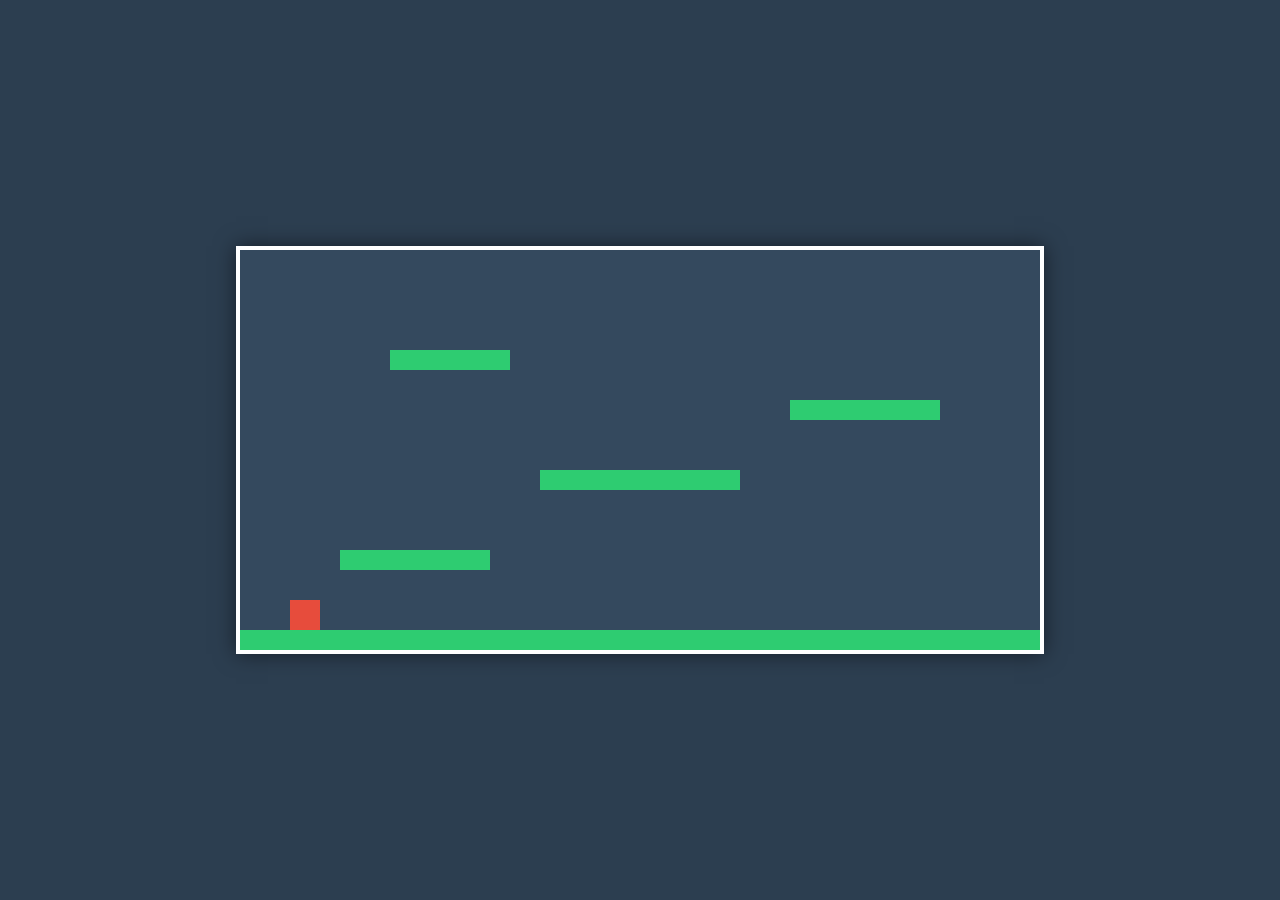
==== jogo.html @ 410c8f5d "Create jogo.html" ====
<!DOCTYPE html>
<html lang="pt-BR">
<head>
    <meta charset="UTF-8">
    <meta name="viewport" content="width=device-width, initial-scale=1.0">
    <title>Jogo de Plataforma em HTML</title>
    <style>
        body {
            background-color: #2c3e50;
            display: flex;
            justify-content: center;
            align-items: center;
            height: 100vh;
            margin: 0;
            font-family: sans-serif;
            color: white;
        }
        canvas {
            background-color: #34495e;
            border: 4px solid #fff;
            box-shadow: 0 0 20px rgba(0, 0, 0, 0.5);
        }
    </style>
</head>
<body>

<canvas id="gameCanvas" width="800" height="400"></canvas>

<script>
    const canvas = document.getElementById("gameCanvas");
    const ctx = canvas.getContext("2d");

    // Configurações da Física
    const gravity = 0.5;
    const friction = 0.8;

    // Jogador
    const player = {
        x: 50,
        y: 200,
        width: 30,
        height: 30,
        velocityX: 0,
        velocityY: 0,
        speed: 2,
        jumpForce: -10,
        grounded: false,
        jumping: false,
        color: "#e74c3c"
    };

    // Teclas pressionadas
    const keys = {
        right: false,
        left: false,
        up: false
    };

    // Plataformas do jogo [x, y, width, height]
    const platforms = [
        [0, 380, 800, 20],   // Chão
        [100, 300, 150, 20],  // Plataforma 1
        [300, 220, 200, 20],  // Plataforma 2
        [550, 150, 150, 20],  // Plataforma 3
        [150, 100, 120, 20]   // Plataforma 4
    ];

    // Detecção de colisão entre dois retângulos
    function getRectCollision(rect1, rect2) {
        return rect1.x < rect2.x + rect2.width &&
               rect1.x + rect1.width > rect2.x &&
               rect1.y < rect2.y + rect2.height &&
               rect1.y + rect1.height > rect2.y;
    }

    // Função de Loop do jogo
    function update() {
        // 1. Física e Movimentação Horizontal
        if (keys.right) {
            player.velocityX += player.speed;
        }
        if (keys.left) {
            player.velocityX -= player.speed;
        }

        player.velocityX *= friction;
        player.x += player.velocityX;

        // 2. Física e Movimentação Vertical (Gravidade e Pulo)
        player.velocityY += gravity;
        player.y += player.velocityY;
        player.grounded = false;

        // 3. Checagem de colisão com as plataformas
        for (let i = 0; i < platforms.length; i++) {
            let platform = platforms[i];
            let platObj = {x: platform[0], y: platform[1], width: platform[2], height: platform[3]};

            if (getRectCollision(player, platObj)) {
                // Colisão pelo topo do jogador
                if (player.velocityY > 0 && player.y + player.height - player.velocityY <= platObj.y) {
                    player.y = platObj.y - player.height;
                    player.velocityY = 0;
                    player.grounded = true;
                    player.jumping = false;
                }
            }
        }

        // Limites da tela nas laterais
        if (player.x < 0) player.x = 0;
        if (player.x + player.width > canvas.width) player.x = canvas.width - player.width;

        // Limite de queda (Game Over / Reiniciar)
        if (player.y > canvas.height) {
            player.x = 50;
            player.y = 200;
            player.velocityY = 0;
        }

        // 4. Renderização (Desenhar na tela)
        ctx.clearRect(0, 0, canvas.width, canvas.height);

        // Desenhar jogador
        ctx.fillStyle = player.color;
        ctx.fillRect(player.x, player.y, player.width, player.height);

        // Desenhar plataformas
        ctx.fillStyle = "#2ecc71";
        for (let i = 0; i < platforms.length; i++) {
            let p = platforms[i];
            ctx.fillRect(p[0], p[1], p[2], p[3]);
        }

        requestAnimationFrame(update);
    }

    // Controles pelo teclado (Apertar)
    document.addEventListener("keydown", function(e) {
        if (e.code === "ArrowRight" || e.code === "KeyD") keys.right = true;
        if (e.code === "ArrowLeft" || e.code === "KeyA") keys.left = true;
        if ((e.code === "ArrowUp" || e.code === "KeyW" || e.code === "Space") && player.grounded && !player.jumping) {
            player.velocityY = player.jumpForce;
            player.grounded = false;
            player.jumping = true;
        }
    });

    // Controles pelo teclado (Soltar)
    document.addEventListener("keyup", function(e) {
        if (e.code === "ArrowRight" || e.code === "KeyD") keys.right = false;
        if (e.code === "ArrowLeft" || e.code === "KeyA") keys.left = false;
    });

    // Iniciar o jogo
    update();
</script>

</body>
</html>
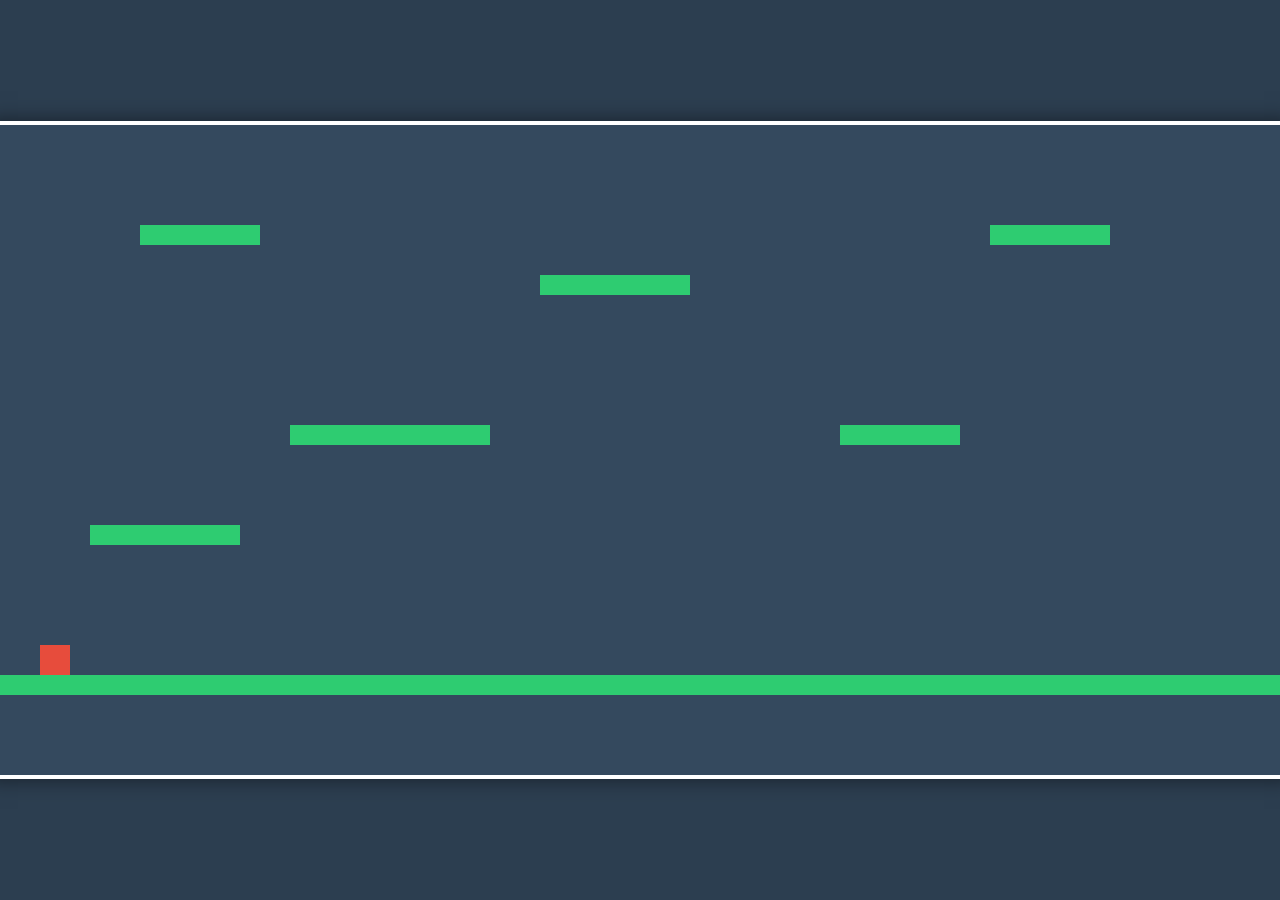
==== commit 4851c519: "Update jogo.html" ====
--- a/jogo.html
+++ b/jogo.html
@@ -24,7 +24,7 @@
 </head>
 <body>
 
-<canvas id="gameCanvas" width="800" height="400"></canvas>
+<canvas id="gameCanvas" width="1300" height="650"></canvas>
 
 <script>
     const canvas = document.getElementById("gameCanvas");
@@ -43,7 +43,7 @@
         velocityX: 0,
         velocityY: 0,
         speed: 2,
-        jumpForce: -10,
+        jumpForce: -13,
         grounded: false,
         jumping: false,
         color: "#e74c3c"
@@ -58,11 +58,13 @@
 
     // Plataformas do jogo [x, y, width, height]
     const platforms = [
-        [0, 380, 800, 20],   // Chão
-        [100, 300, 150, 20],  // Plataforma 1
-        [300, 220, 200, 20],  // Plataforma 2
+        [0, 550, 1300, 20],   // Chão
+        [100, 400, 150, 20],  // Plataforma 1
+        [300, 300, 200, 20],  // Plataforma 2
         [550, 150, 150, 20],  // Plataforma 3
-        [150, 100, 120, 20]   // Plataforma 4
+        [150, 100, 120, 20],   // Plataforma 4
+        [1000, 100, 120, 20],   // Plataforma 5
+        [850, 300, 120, 20]   // Plataforma 4
     ];
 
     // Detecção de colisão entre dois retângulos
@@ -158,3 +160,4 @@
 
 </body>
 </html>
+
